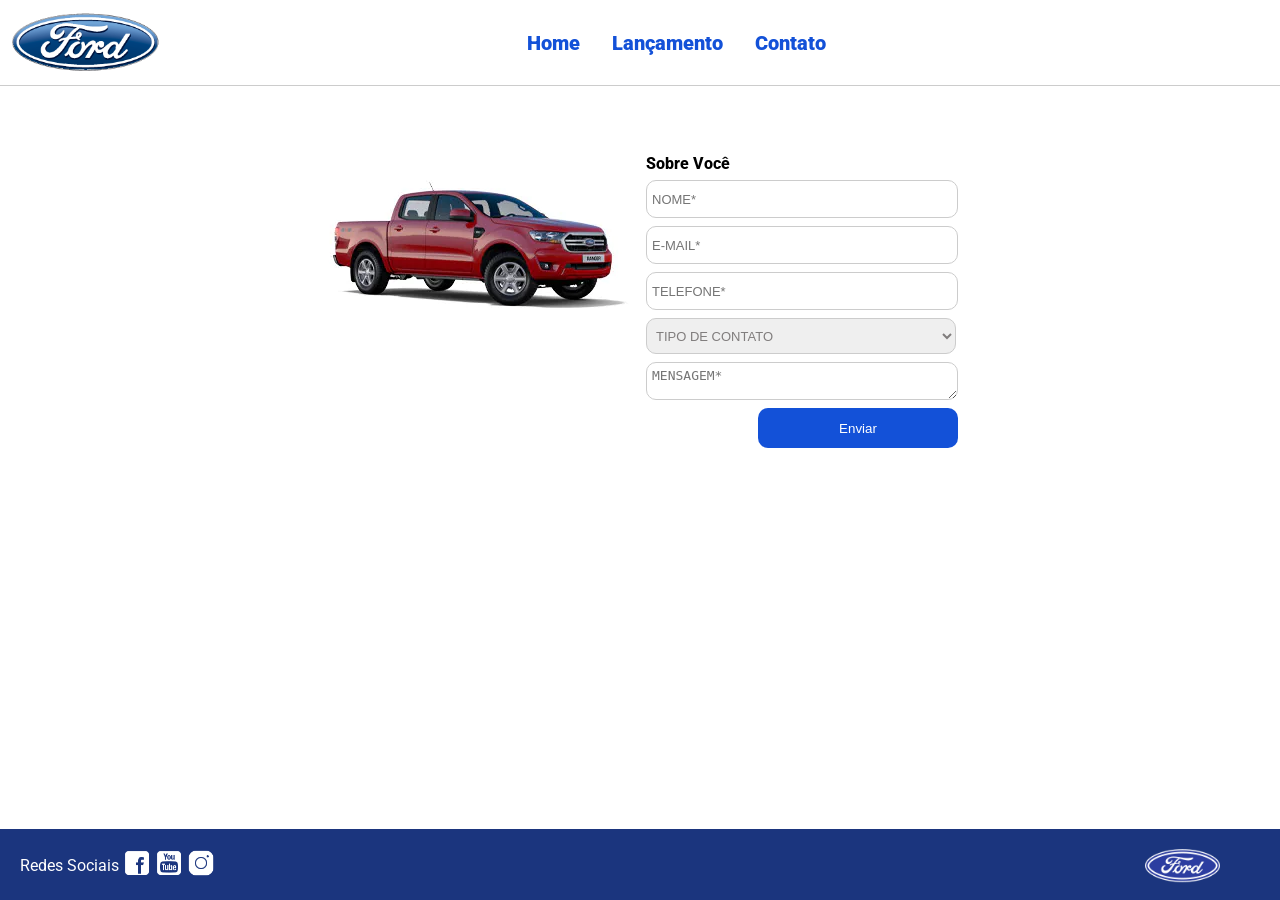
==== contato.html @ b226dfa6 "Iniciando o projeto" ====
<!DOCTYPE html>
<html lang="pt-br">
<head>
    <meta charset="UTF-8">
    <meta http-equiv="X-UA-Compatible" content="IE=edge">
    <meta name="viewport" content="width=device-width, initial-scale=1.0">
    <title>Ford</title>    
    <link href="css/reset.css" rel="stylesheet">
    <link href="css/style.css" rel="stylesheet">
    <link href="css/form.css" rel="stylesheet">
    <script src="js/form.js"></script>
</head>
<body>
    <header>       
        <div>
            <img src="img/logo-ford-256.png" width="150" class="logo" alt="Logo Ford" />
        </div>
        <nav>
            <ul>
                <li><a href="index.html">Home</a></li>
                <li><a href="lancamento.html">Lançamento</a></li>
                <li><a href="contato.html">Contato</a></li>
            </ul>
        </nav>
    </header>
       <main>
        <div class="forms">
            <div>
                <img src="img/xls 2.2 diesel.jpg" alt="Ford Ranger XLS 2.2 Diesel">
            </div>
            <div>
                <h2 class="titulo">Sobre Você</h2>
                <!-- Adicionado return false para o JS tratar o envio sem recarregar a página -->
                <form onsubmit="Post(this); return false;">
                    <input type="text" name="nome" placeholder="NOME*" class="fordform" required>
                    <!-- Alterado para type="email" para validação nativa do navegador -->
                    <input type="email" name="email" placeholder="E-MAIL*" class="fordform" required>
                    <!-- Alterado para type="tel" para melhor usabilidade mobile -->
                    <input type="tel" name="telefone" placeholder="TELEFONE*" class="fordform" required>
                    
                    <select name="contato" class="fordform" required>
                        <!-- Adicionado value="" e disabled para obrigar a escolha de uma opção válida -->
                        <option value="" disabled selected>TIPO DE CONTATO</option>
                        <option value="elogio">ELOGIO</option>
                        <option value="reclamacao">RECLAMAÇÃO</option>
                        <option value="solicitacao">SOLICITAÇÃO</option>
                    </select>

                    <!-- Padronizado o name para minúsculo (mensagem) -->
                    <textarea name="mensagem" placeholder="MENSAGEM*" class="fordform" required></textarea>
                    <button type="submit">Enviar</button>
                </form>
             
            </div>
        </div>
    </main>
    
    <footer>
        <nav id="social">
            <ul>
                <li><span class="redesociais">Redes Sociais</span></li>
                <li><a href="#" title="Facebook"><img src="img/facebook-50.png" alt="Facebook"></a></li>
                <li><a href="#" title="YouTube"><img src="img/youtube-squared-50.png" alt="YouTube"></a></li>
                <li><a href="#" title="Instagram"><img src="img/instagram-logo-50.png" alt="Instagram"></a></li>
            </ul>
        </nav>
        <div>
           <img src="img/ford-96.png" width="75" alt="Logo Ford Rodapé" />
        </div>
    </footer>    
</body>
</html>
---- css/style.css ----
@import url('https://fonts.googleapis.com/css2?family=Roboto:wght@300&display=swap');

body {
    background: #FFFFFF;
    height: 100%;
    font-family: 'Roboto', sans-serif;
}

html {
    height: 100%;
}

div#carousel {
    height: 95vh;
    width: 100%;
    max-height: 680px;
    -webkit-transition: all .3s ease-in-out;
    -moz-transition: all .3s ease-in-out;
    transition: all .3s ease-in-out;
}


div#carousel-title a {
    text-decoration: none;
}

div#carousel-title  {
    display: block;
    text-align: center;
    margin-top: 10px;
    margin-bottom: 10px;
    font-weight: bold;
}

header ul {
    text-align: center;
    margin-left: auto;
    margin-right: auto;
    display: block;
}

ul {
	display: inline-block;
}

header {
    background: #FFFFFF;
    border-bottom: 1px solid #ccc;
    margin-bottom: 10px;
    padding: 10px;
}

header div {
    display: inline;
    vertical-align: middle;
}

header nav {
    display: inline-block;
    vertical-align: middle;
    width: 80vw;
}

header nav a {
    color: #1351d8;
    font-size: 20px;
    text-decoration: none;
    font-weight: 900;
    margin-left: 14px;
    margin-right: 14px;
}

header nav a:hover {
    color: #1b357e;
    text-decoration: none;
    font-weight: 900;
}

nav li {
    display: inline;
    list-style: none;
}

main {
    min-height: calc(100% - 167px);
}

nav#social {
    display: inline;
    width: 80%;
}

nav#social ul img {
    width: 28px;
}

span.redesociais {
    color: #ffffff;
    vertical-align: super;
}

footer {
    background: #1B357E;
    padding: 20px;
}

footer div {
    display: inline;
    float: right;
    margin-right: 40px;
}

button:hover {
    background: #1b357e;
}
button {
    background: #1351d8;
    color: #fff;
    border: 0px;
    border-radius: 10px;
}

#avance_btn, 
#volte_btn {
    position: absolute;
    top: 50%;
    transform: translateY(-50%);
    width: 50px;
    height: 50px;
    border-radius: 50%;
    border: none;
    cursor: pointer;
    font-size: 30px;
    background: #1351d8;
    z-index: 10;
}

#avance_btn {
    right: 10px;
}

#volte_btn {
    left: 10px;
}
---- css/form.css ----
.fordform {
    display: block;
    width: 300px;
    border: 1px solid #cccccc;
    border-radius: 10px;
    height: 26px;
    margin: 8px;
    font-size: 13px;
    padding: 5px;
}

select.fordform {
    width: 310px;
    height: 36px;
    color: #807d7d;
}

input:focus-visible {
    outline: none;
}

select:focus-visible {
    outline: none;
}

main div {
    display: inline-block;
    vertical-align: top;
    text-align: left;
    padding-top: 30px;
    padding-bottom: 30px;
}

.forms {
    display: block;
    text-align: center;
}

h2 {
    text-align: left;
    font-weight: 800;
}

h3 {
     height: 26px;
    margin: 8px;
    font-size: 13px;
    padding: 5px;
}


button {
    width: 200px;
    height: 40px;
    margin-right: 8px;
    float: right;
}

.titulo {
    margin-left: 8px;
}
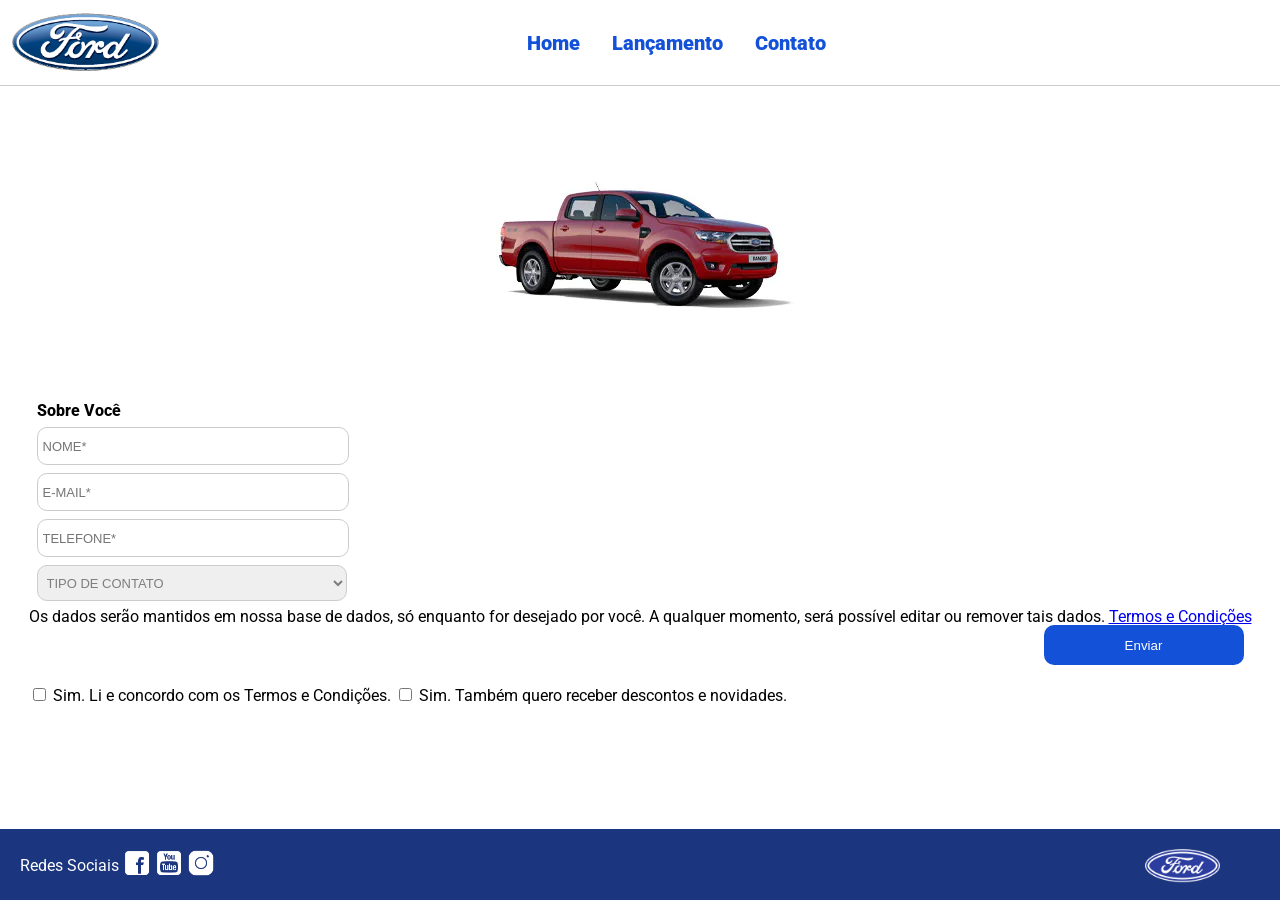
==== commit f5b4274f: "Finaliando alteração do contato.html" ====
--- a/contato.html
+++ b/contato.html
@@ -45,10 +45,30 @@
                         <option value="reclamacao">RECLAMAÇÃO</option>
                         <option value="solicitacao">SOLICITAÇÃO</option>
                     </select>
+                       
+                    <P class="textoPragrafo">Os dados serão mantidos em nossa base de dados, só enquanto for desejado por você. A 
+                    qualquer momento, será possível editar ou remover tais dados. <a href="https://www.ford.com.br/politica-de-privacidade/" target="_blank">Termos e Condições</a></P>
+                     
+                    <div>
+
+                    <div class="checkbox_item">
+                        <input type="checkbox" id="checkbox_1">
+                        <label for="checkbox_1">Sim. Li e concordo com os Termos e Condições.</label>
+                        
+                    </div>
+
+                    <div class="checkbox_item">
+                        <input type="checkbox" id="checkbox_2">
+                        <label for="checkbox_2">Sim. Também quero receber descontos e novidades.</label>
+
+                    </div>
+
+
+                     </div>
 
                     <!-- Padronizado o name para minúsculo (mensagem) -->
-                    <textarea name="mensagem" placeholder="MENSAGEM*" class="fordform" required></textarea>
-                    <button type="submit">Enviar</button>
+                   
+                    <button id="btn_enviar" class="btn">Enviar</button>
                 </form>
              
             </div>
